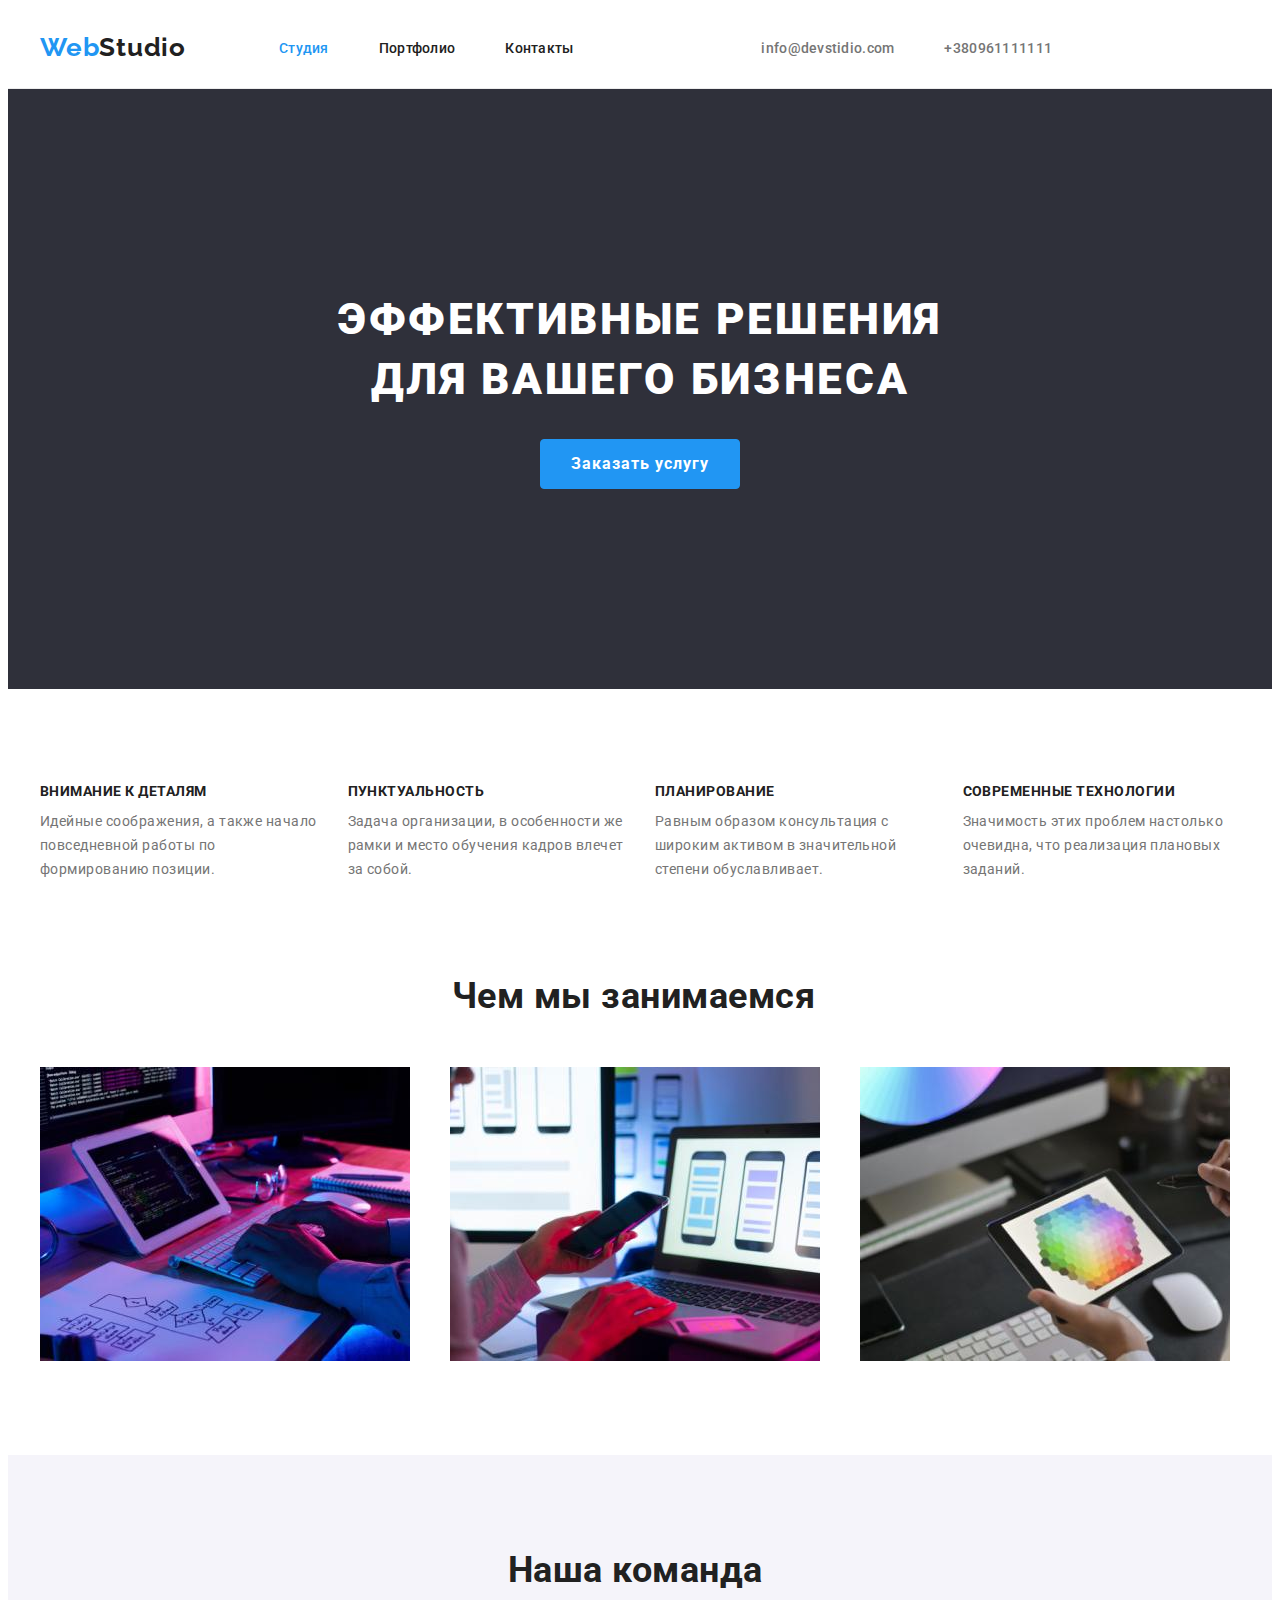
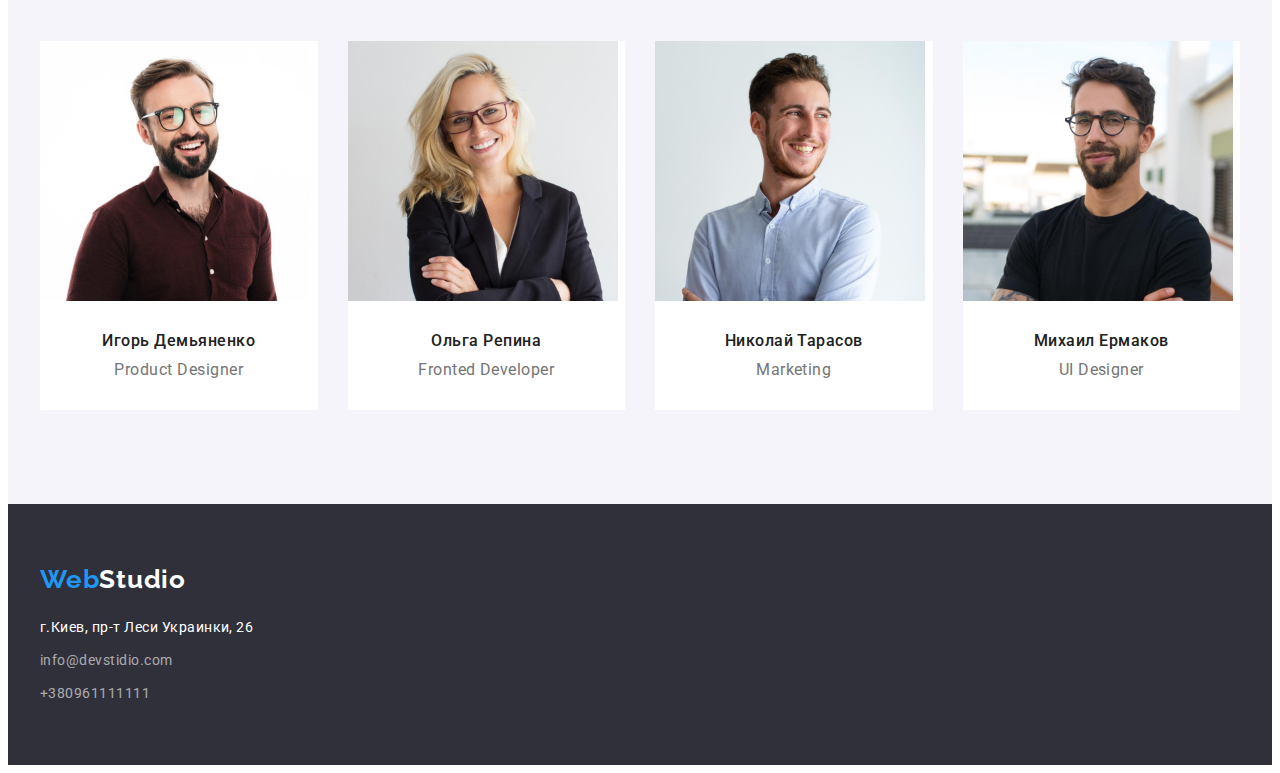
==== index.html @ dac842d2 "Делает позиционирование" ====
<!DOCTYPE html>
<html lang="ru">
  <head>
    <meta charset="UTF-8" />
    <meta http-equiv="X-UA-Compatible" content="IE=Edge" />
    <meta name="viewport" content="width=device-width, initial-scale=1.0" />
    <title>Студия</title>
    <link rel="preconnect" href="https://fonts.googleapis.com" />
    <link rel="preconnect" href="https://fonts.gstatic.com" crossorigin />
    <link
      href="https://fonts.googleapis.com/css2?family=Raleway:wght@700&family=Roboto:wght@400;500;700;900&display=swap"
      rel="stylesheet"
    />
    <link
      rel="stylesheet"
      href="https://cdnjs.cloudflare.com/ajax/libs/modern-normalize/1.1.0/modern-normalize.min.css"
      integrity="sha512-wpPYUAdjBVSE4KJnH1VR1HeZfpl1ub8YT/NKx4PuQ5NmX2tKuGu6U/JRp5y+Y8XG2tV+wKQpNHVUX03MfMFn9Q=="
      crossorigin="anonymous"
      referrerpolicy="no-referrer"
    />
    <link rel="stylesheet" href="./css/styles.css" />
  </head>
  <body>
    <!--Шапка сайта-->
    <header class="header">
      <div class="container header-container">
        <nav class="header-navigation">
          <a href="/" lang="en" class="header-logo link"
            >Web<span class="header-logo-item">Studio</span>
          </a>
          <ul class="header-list list">
            <li class="header-item">
              <a class="header-link link current" href="./index.html">Студия</a>
            </li>
            <li class="header-item">
              <a class="header-link link" href="./portfolio.html">Портфолио</a>
            </li>
            <li class="header-item">
              <a class="header-link link" href="#">Контакты</a>
            </li>
          </ul>
        </nav>
        <ul class="header-contacts-list list">
          <li class="header-contacts-item">
            <a
              class="header-contacts-link link"
              href="mailto:info@devstudio.com"
              >info@devstidio.com</a
            >
          </li>
          <li class="header-contacts-item">
            <a class="header-contacts-link link" href="tel:+380961111111"
              >+380961111111</a
            >
          </li>
        </ul>
      </div>
    </header>
    <!-- Главная страница сайта -->
    <main>
      <section class="hero section">
        <div class="container">
          <h1 class="hero-title">Эффективные решения для вашего бизнеса</h1>
          <button class="hero-button" type="button">Заказать услугу</button>
        </div>
      </section>
      <section class="benefits section">
        <div class="container">
          <h2 class="visually-hidden">Наши преимущества</h2>
          <ul class="benefits-list list">
            <li class="benefits-item">
              <h3 class="benefits-title">Внимание к деталям</h3>
              <p class="benefits-text">
                Идейные соображения, а также начало повседневной работы по
                формированию позиции.
              </p>
            </li>
            <li class="benefits-item">
              <h3 class="benefits-title">Пунктуальность</h3>
              <p class="benefits-text">
                Задача организации, в особенности же рамки и место обучения
                кадров влечет за собой.
              </p>
            </li>
            <li class="benefits-item">
              <h3 class="benefits-title">Планирование</h3>
              <p class="benefits-text">
                Равным образом консультация с широким активом в значительной
                степени обуславливает.
              </p>
            </li>
            <li class="benefits-item">
              <h3 class="benefits-title">Современные технологии</h3>
              <p class="benefits-text">
                Значимость этих проблем настолько очевидна, что реализация
                плановых заданий.
              </p>
            </li>
          </ul>
        </div>
      </section>
      <section class="work-examples section">
        <div class="container">
          <h2 class="work-examples-title">Чем мы занимаемся</h2>
          <ul class="work-examples-list list">
            <li class="work-examples-item">
              <img
                src="./images/01.jpg"
                width="370"
                alt="Разработка приложений"
              />
            </li>
            <li class="work-examples-item">
              <img
                src="./images/02.jpg"
                width="370"
                alt="Разработка мобильных приложений"
              />
            </li>
            <li class="work-examples-item">
              <img
                src="./images/03.jpg"
                width="370"
                alt="Разработка планшетных приложений"
              />
            </li>
          </ul>
        </div>
      </section>
      <section class="our-team section">
        <div class="container">
          <h2 class="our-team-title">Наша команда</h2>
          <ul class="our-team-list list">
            <li class="our-team-item">
              <div class="or-team-card">
                <div class="card-thumb">
                  <img
                    src="./images/04.jpg"
                    alt="Игорь Демьяненко"
                    width="270"
                  />
                </div>
                <div class="our-team-content">
                  <h3 class="our-team-name">Игорь Демьяненко</h3>
                  <p class="our-team-profession" lang="en">Product Designer</p>
                </div>
              </div>
            </li>
            <li class="our-team-item">
              <div class="or-team-card">
                <div class="card-thumb">
                  <img src="./images/05.jpg" alt="Ольга Репина" width="270" />
                </div>
                <div class="our-team-content">
                  <h3 class="our-team-name">Ольга Репина</h3>
                  <p class="our-team-profession" lang="en">Fronted Developer</p>
                </div>
              </div>
            </li>
            <li class="our-team-item">
              <div class="or-team-card">
                <div class="card-thumb">
                  <img
                    src="./images/06.jpg"
                    alt="Николай Тарасов"
                    width="270"
                  />
                </div>
                <div class="our-team-content">
                  <h3 class="our-team-name">Николай Тарасов</h3>
                  <p class="our-team-profession" lang="en">Marketing</p>
                </div>
              </div>
            </li>
            <li class="our-team-item">
              <div class="or-team-card">
                <div class="card-thumb">
                  <img src="./images/07.jpg" alt="Михаил Ермаков" width="270" />
                </div>
                <div class="our-team-content">
                  <h3 class="our-team-name">Михаил Ермаков</h3>
                  <p class="our-team-profession" lang="en">UI Designer</p>
                </div>
              </div>
            </li>
          </ul>
        </div>
      </section>
    </main>
    <!-- Подвал сайта -->
    <footer class="footer-page">
      <div class="container">
        <a class="footer-logo link" href="/" lang="en"
          >Web<span class="footer-logo-item">Studio</span></a
        >
        <address>
          <ul class="footer-page-list list">
            <li class="footer-page-item">
              <a
                class="footer-address-link link"
                href="https://goo.gl/maps/W11AP8xgQY6qdK9m6"
                target="_blank"
                rel="noreferrer noopener"
              >
                г.Киев, пр-т Леси Украинки, 26</a
              >
            </li>
            <li class="footer-page-item">
              <a
                class="footer-contacts-link link"
                href="mailto:info@devstudio.com"
                >info@devstidio.com</a
              >
            </li>
            <li class="footer-page-item">
              <a class="footer-contacts-link link" href="tel:+380961111111"
                >+380961111111</a
              >
            </li>
          </ul>
        </address>
      </div>
    </footer>
  </body>
</html>
---- css/styles.css ----
:root {
  --primary-title-color: #212121;
  --primary-text-color: #757575;
  --secondary-text-color: #ffffff;
  --accent-color: #2196f3;
  --third-color: #2f303a;
}
p,
h1,
h2,
h3,
h4,
h5,
h6 {
    margin: 0;
}

ul {
    margin: 0;
    padding-left: 0;
}

img {
    display: block;
    max-width: 100%;
    height: auto;
}
body {
    font-family: roboto, sans-serif;
    letter-spacing: 0.03em;
    color: var(--primary-title-color);
}
.link {
    text-decoration: none;
}
.list {
  list-style: none;
}
.container {
    width: 1200px;
    margin: 0 auto;
    padding-left: 15px;
    padding-right: 15px;
}
.section{
    padding-top: 94px;
    padding-bottom: 94px;
}
.visually-hidden {
    position: absolute;
    width: 1px;
    height: 1px;
    margin: -1px;
    padding: 0;
    overflow: hidden;
    border: 0;
    clip: rect(0 0 0 0);
}
/* ---HEADER--- */

.header{
    padding-top: 24px;
    padding-bottom: 25px;
    border-bottom: 1px solid #ECECEC;
}  
.header-container{
    display: flex;
    align-items: center;
}
.header-navigation{
    display: flex; 
    align-items: center;
}
.header-list{
    display: flex;
}
.header-contacts-list{
    display: flex;
    margin: 0 auto;
}
.header-item:not(:last-child){
    margin-right: 50px;
}
.header-contacts-item:not(:last-child){
    margin-right: 50px;
}
.header-logo {
    margin-right: 93px;

    font-family: Raleway, sans-serif;
    font-weight: 700;
    font-size: 26px;
    line-height: calc(31 / 26);
    letter-spacing: 0.03em;
    color: var(--accent-color);
}
.header-logo-item {
    color: var(--primary-title-color);
}
.header-link {
    font-weight: 500;
    font-size: 14px;
    line-height: calc(16 / 14);
    letter-spacing: 0.02em;
    color: var(--primary-title-color);
}
.header-link.current {
    color: var(--accent-color);
}
.header-link:hover,
.header-link:focus {
    color: var(--accent-color);
}
.header-contacts-link {
    font-weight: 500;
    font-size: 14px;
    line-height: calc(16 / 14);
    letter-spacing: 0.02em;
    color: var(--primary-text-color);
}
.header-contacts-link:hover,
.header-contacts-link:focus {
    color: var(--accent-color);
}

/* ---HERO--- */

.hero.section{
    background: var(--third-color);
    text-align: center;
    padding-top: 200px;
    padding-bottom: 200px;
}

.hero-title {
    width: 696px;
    margin: 0 auto;

    font-weight: 900;
    font-size: 44px;
    line-height: calc(60 / 44);
    text-align: center;
    letter-spacing: 0.06em;
    text-transform: uppercase;
    color: var(--secondary-text-color);
}
.hero-button {
    width: 200px;
    height: 50px;
    border: 1px solid var(--accent-color);
    border-radius: 4px;
    margin-top: 30px;

    font-family: inherit;
    font-weight: 700;
    font-size: 16px;
    line-height: calc(30 / 16);
    text-align: center;
    letter-spacing: 0.06em;
    color: var(--secondary-text-color);
    background-color: var(--accent-color);
    cursor: pointer;
}
.hero-button:hover,
.hero-button:focus {
    background: #188ce8;
}

/* ---BENEFITS--- */


.benefits-list{
    display: flex;
    flex-wrap: wrap;
    margin-left: -30px;
}
.benefits-item{
    flex-basis: calc(100% / 4 - 30px);
    margin-left: 30px;
}
.benefits-title {
    font-weight: 700;
    font-size: 14px;
    line-height: calc(16 / 14);
    text-transform: uppercase;
    color: var(--primary-title-color);
}
.benefits-text {
    margin-top: 10px;

    font-size: 14px;
    line-height: calc(24 / 14);
    color: var(--primary-text-color);
}

/* ---WORK EXAMPLES--- */

.work-examples.section{
    padding-top: 0;
}
.work-examples-title {
    width: 376px;
    margin: 0 auto;

    font-weight: 700;
    font-size: 36px;
    line-height: calc(42 / 36);
    color: var(--primary-title-color);
}
.work-examples-list{
    display: flex;
    flex-wrap: wrap;
    margin-left: -30px;
}
.work-examples-item{
    flex-basis: calc(100% / 3 - 30px);
    margin-left: 30px;
    margin-top: 50px;
}

/* ---OUR TEAM--- */

.our-team.section{
    background: #F5F4FA;
}
.our-team-title{
    width: 264px;
    margin: 0 auto;

    font-weight: 700;
    font-size: 36px;
    line-height: calc(42 / 36);
    color: var(--primary-title-color);
  }

.our-team-list{
    display: flex;
    flex-wrap: wrap;
    margin-left: -30px;
}
.our-team-item{
    background: var(--secondary-text-color);

    flex-basis: calc(100% / 4 - 30px);
    margin-left: 30px;
    margin-top: 50px;
}
.our-team-content{
    padding-top: 30px;
    padding-bottom: 30px;
    border-bottom: 1px solid var(--secondary-text-color);
    border-radius: 0px 0px 4px 4px;

}
.our-team-name {
    font-weight: 500;
    font-size: 16px;
    line-height: calc(19 / 16);
    text-align: center;
    color: var(--primary-title-color);
}
.our-team-profession {
    margin-top: 10px;

    font-size: 16px;
    line-height: calc(19 / 16);
    text-align: center;
    color: var(--primary-text-color);
}



/* ---FOOTER--- */


.footer-page {
    background-color: var(--third-color);
    padding-top: 60px;
    padding-bottom: 60px;
}
 .footer-page-list{
    margin-top: 20px;
}
.footer-page-item{
    margin-top: 9px;
 } 

.footer-logo{
    font-family: Raleway, sans-serif;
    font-weight: 700;
    font-size: 26px;
    line-height: calc(31 / 26);
    letter-spacing: 0.03em;
    color: var(--accent-color);
}
.footer-logo-item {
   color: var(--secondary-text-color);
}
.footer-address-link {
    font-style: normal;
    font-size: 14px;
    line-height: calc(24 / 14);
    color: var(--secondary-text-color);
}
.footer-address-link:hover,
.footer-address-link:focus {
    color: var(--accent-color);
}
.footer-contacts-link {
    font-style: normal;
    font-size: 14px;
    line-height: calc(24 / 14);
    color: rgba(255, 255, 255, 0.6);
}
.footer-contacts-link:hover,
.footer-contacts-link:focus {
    color: var(--accent-color);
}

/* ---PORTFOLIO--- */

.filters-list{
    display: flex;
    justify-content: center;
}
.filters-item:not(:first-child){
    margin-left: 8px;
}
.filters-button {
    padding: 6px 22px;
    background: #F5F4FA;
    border: none;
    border-radius: 4px;
    margin-bottom: 50px;

    font-family: inherit;
    font-weight: 500;
    font-size: 16px;
    line-height: calc(26 / 16);
    text-align: center;
    color: var(--primary-title-color);
    cursor: pointer;
}
.filters-button:hover,
.filters-button:focus,
.filters-button.current {
    color: var(--secondary-text-color);
    background-color: var(--accent-color);
}
.gallery-list{
    display: flex;
    flex-wrap: wrap;
    margin-bottom: -30px;
    margin-right: -30px;
}
.gallery-item{
    flex-basis: calc(100% / 3 - 30px);
    margin-right: 30px;
}
.gallery-item:not(:nth-last-child(-n + 3)){
    margin-bottom: 30px;
}
.gallery-content{
    padding: 20px 24px;
    border-bottom: 1px solid #EEEEEE;
}

.gallery-title {
    margin-bottom: 4px;

    font-weight: 700;
    font-size: 18px;
    line-height: calc(36 / 18);
    letter-spacing: 0.06em;
    color: var(--primary-title-color);
}
.gallery-text {
    font-size: 16px;
    line-height: calc(30 / 16);
    color: var(--primary-text-color);
}
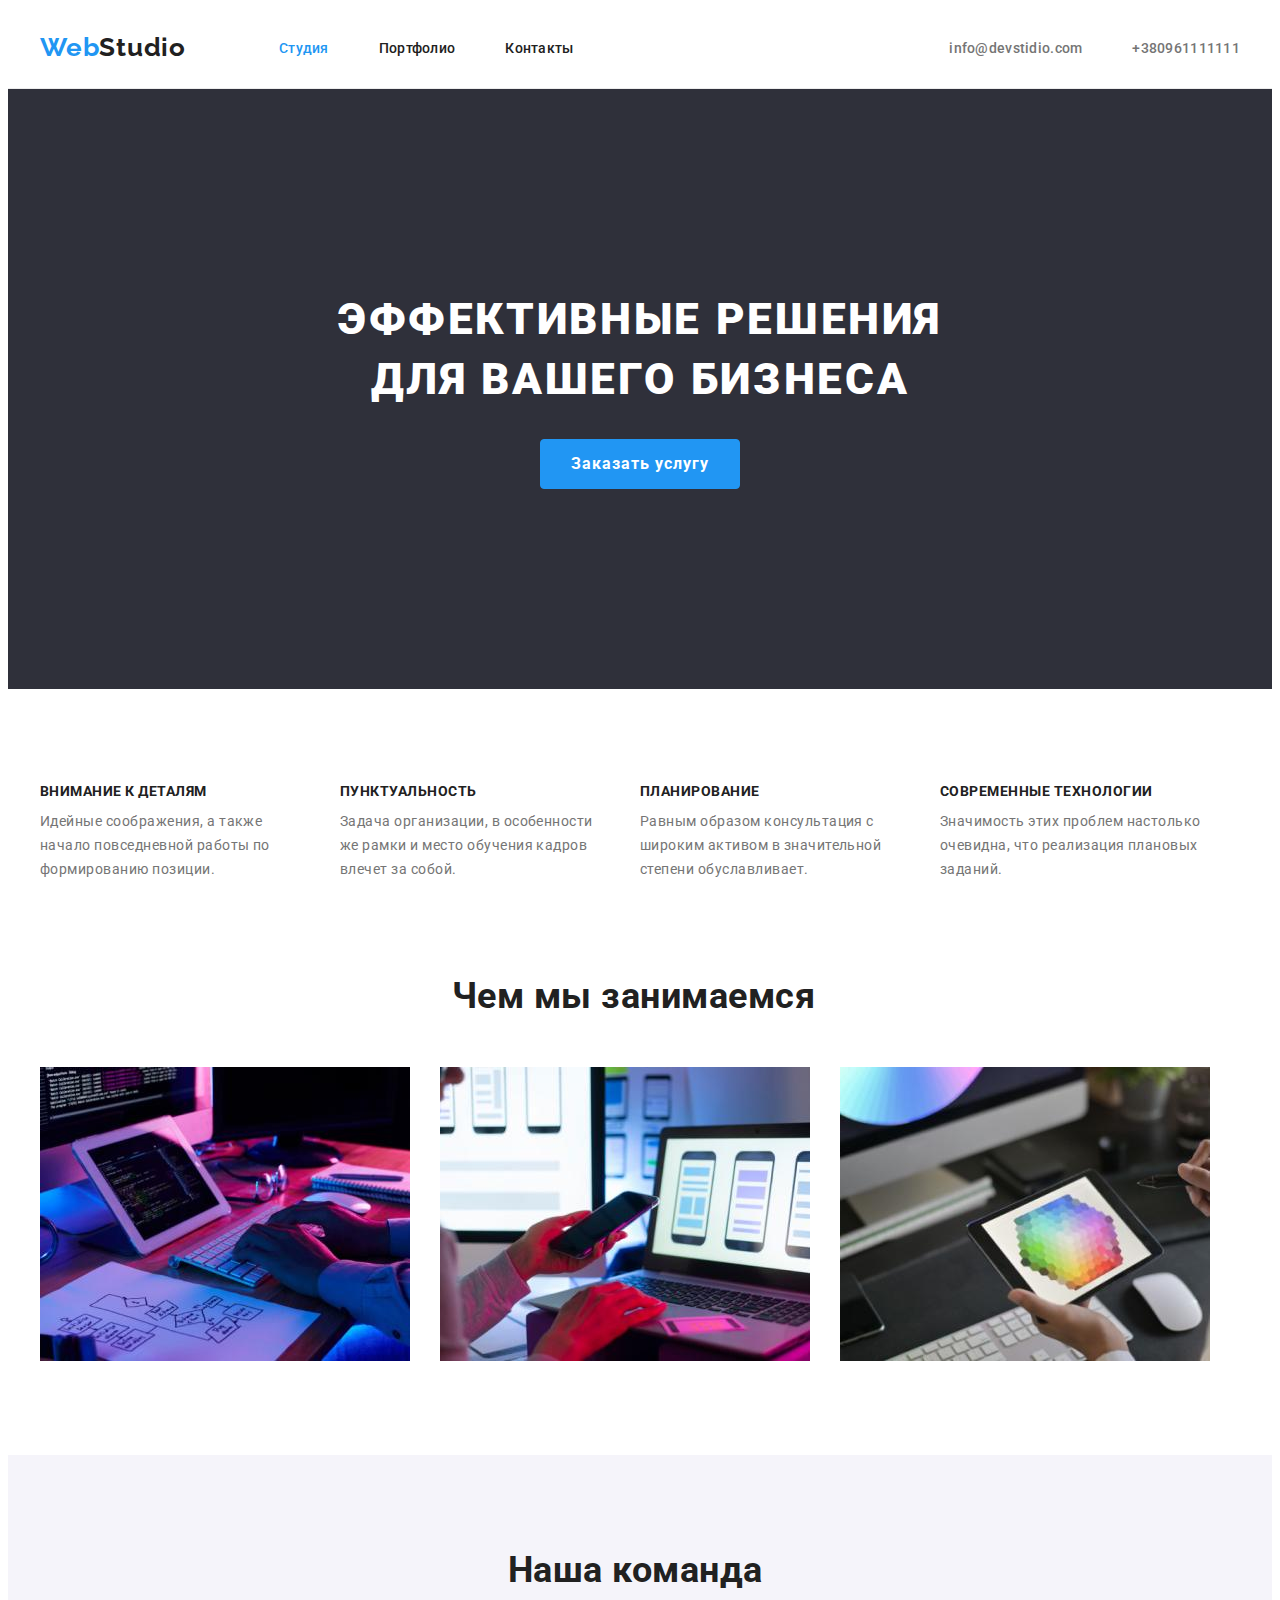
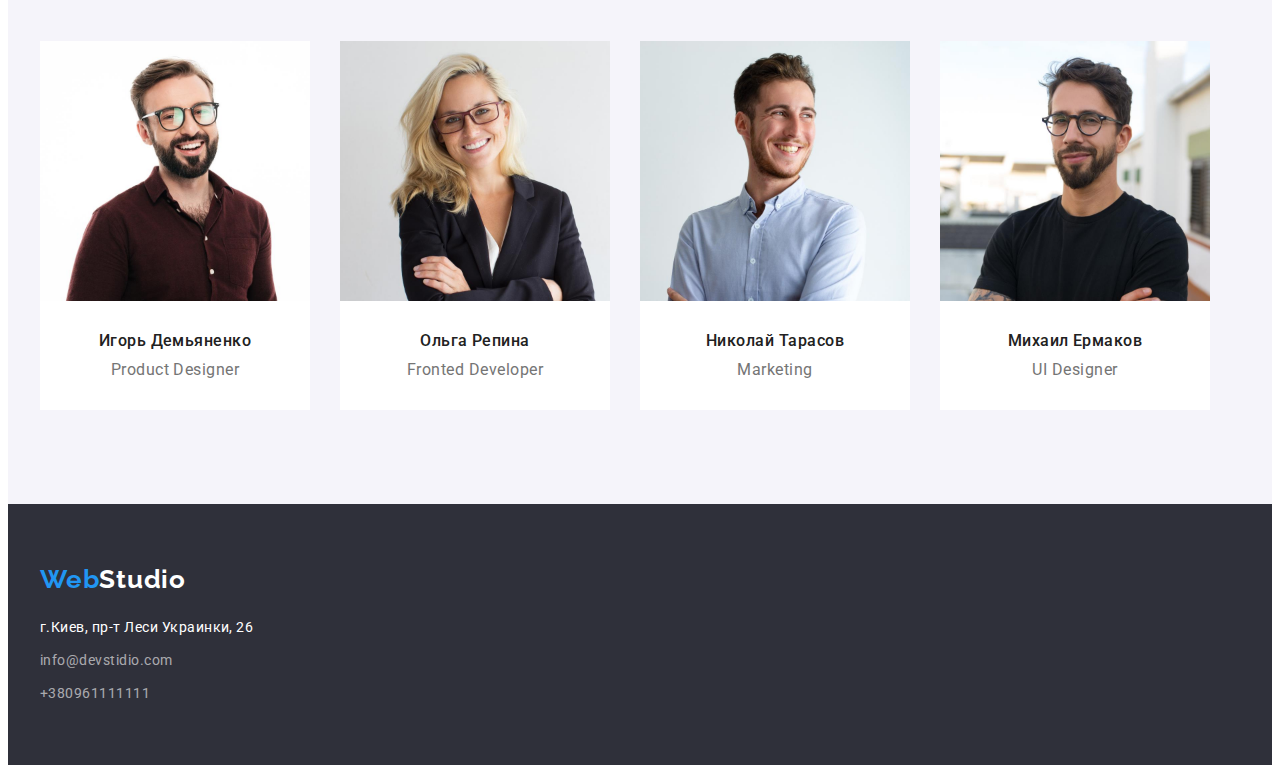
==== commit 5fd9a5fb: "Вносит указанные ментором поправки" ====
--- a/index.html
+++ b/index.html
@@ -190,9 +190,11 @@
     <!-- Подвал сайта -->
     <footer class="footer-page">
       <div class="container">
+        <div class="logo">
         <a class="footer-logo link" href="/" lang="en"
           >Web<span class="footer-logo-item">Studio</span></a
         >
+        </div>
         <address>
           <ul class="footer-page-list list">
             <li class="footer-page-item">
--- a/css/styles.css
+++ b/css/styles.css
@@ -24,6 +24,9 @@
     display: block;
     max-width: 100%;
     height: auto;
+}
+a{
+    display: block;
 }
 body {
     font-family: roboto, sans-serif;
@@ -67,23 +70,23 @@
     display: flex;
     align-items: center;
 }
-.header-navigation{
+ .header-navigation{
     display: flex; 
     align-items: center;
-}
-.header-list{
-    display: flex;
-}
-.header-contacts-list{
-    display: flex;
-    margin: 0 auto;
+} 
+ .header-list{
+    display: flex;
+} 
+ .header-contacts-list{
+    display: flex;
+    margin-left: auto;
 }
 .header-item:not(:last-child){
     margin-right: 50px;
 }
 .header-contacts-item:not(:last-child){
     margin-right: 50px;
-}
+} 
 .header-logo {
     margin-right: 93px;
 
@@ -172,12 +175,14 @@
 .benefits-list{
     display: flex;
     flex-wrap: wrap;
-    margin-left: -30px;
 }
 .benefits-item{
     flex-basis: calc(100% / 4 - 30px);
     margin-left: 30px;
 }
+.benefits-item:first-child{
+    margin-left: 0;
+}
 .benefits-title {
     font-weight: 700;
     font-size: 14px;
@@ -201,6 +206,7 @@
 .work-examples-title {
     width: 376px;
     margin: 0 auto;
+    margin-bottom: 50px;
 
     font-weight: 700;
     font-size: 36px;
@@ -210,12 +216,13 @@
 .work-examples-list{
     display: flex;
     flex-wrap: wrap;
-    margin-left: -30px;
 }
 .work-examples-item{
     flex-basis: calc(100% / 3 - 30px);
     margin-left: 30px;
-    margin-top: 50px;
+}
+.work-examples-item:first-child{
+    margin-left: 0;
 }
 
 /* ---OUR TEAM--- */
@@ -226,6 +233,7 @@
 .our-team-title{
     width: 264px;
     margin: 0 auto;
+    margin-bottom: 50px;
 
     font-weight: 700;
     font-size: 36px;
@@ -236,14 +244,15 @@
 .our-team-list{
     display: flex;
     flex-wrap: wrap;
-    margin-left: -30px;
 }
 .our-team-item{
     background: var(--secondary-text-color);
 
     flex-basis: calc(100% / 4 - 30px);
     margin-left: 30px;
-    margin-top: 50px;
+}
+.our-team-item:first-child{
+    margin-left: 0;
 }
 .our-team-content{
     padding-top: 30px;
@@ -278,13 +287,12 @@
     padding-top: 60px;
     padding-bottom: 60px;
 }
- .footer-page-list{
-    margin-top: 20px;
-}
-.footer-page-item{
+.logo{
+    margin-bottom: 20px;
+}
+.footer-page-item:not(:first-child){
     margin-top: 9px;
  } 
-
 .footer-logo{
     font-family: Raleway, sans-serif;
     font-weight: 700;
@@ -322,6 +330,7 @@
 .filters-list{
     display: flex;
     justify-content: center;
+    margin-bottom: 50px;
 }
 .filters-item:not(:first-child){
     margin-left: 8px;
@@ -331,8 +340,7 @@
     background: #F5F4FA;
     border: none;
     border-radius: 4px;
-    margin-bottom: 50px;
-
+   
     font-family: inherit;
     font-weight: 500;
     font-size: 16px;
